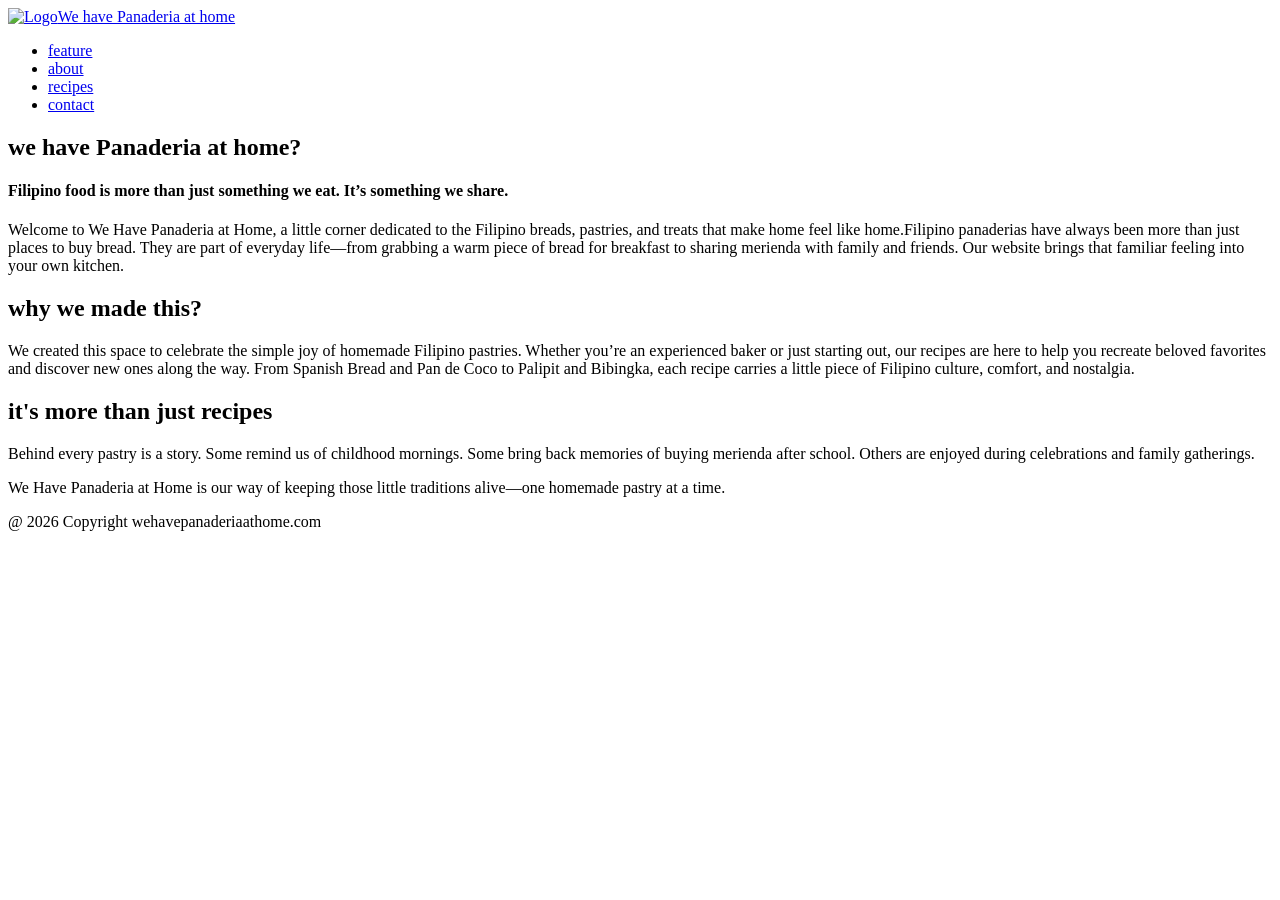
==== about.html @ c70d00dd "Added about.html" ====
<!DOCTYPE html>
<html lang="en">
<head>
    <meta charset="UTF-8">
    <meta name="viewport" content="width=device-width, initial-scale=1.0">
    <title>We have Panaderia at home</title>
    <link href="styles.css" rel="stylesheet" />
</head>
<body>
    <header>
        <a href="index.html"><img src="images/logo.png" alt="Logo">We have Panaderia at home</a>
    </header>

    <section id="about">
        <nav>
            <ul>
                <li><a href="index.html">feature</a></li>
                <li><a href="about.html">about</a></li>
                <li><a href="services.html">recipes</a></li>
                <li><a href="contact.html">contact</a></li>
            </ul>
        </nav>

        <div class="about">
            <h1>we have Panaderia at home?</h1>
            <h4>Filipino food is more than just something we eat. It’s something we share.</h4>
            <p>Welcome to We Have Panaderia at Home, a little corner dedicated to the Filipino breads, pastries, and treats that make home feel like home.Filipino panaderias have always been more than just places to buy bread. They are part of everyday life—from grabbing a warm piece of bread for breakfast to sharing merienda with family and friends. Our website brings that familiar feeling into your own kitchen.</p>

            <h1>why we made this?</h1>
            <p>We created this space to celebrate the simple joy of homemade Filipino pastries. Whether you’re an experienced baker or just starting out, our recipes are here to help you recreate beloved favorites and discover new ones along the way. From Spanish Bread and Pan de Coco to Palipit and Bibingka, each recipe carries a little piece of Filipino culture, comfort, and nostalgia.</p>

            <h1>it's more than just recipes</h1>
            <p>Behind every pastry is a story. Some remind us of childhood mornings. Some bring back memories of buying merienda after school. Others are enjoyed during celebrations and family gatherings.</p>

            <p>We Have Panaderia at Home is our way of keeping those little traditions alive—one homemade pastry at a time.</p>
        </div>
    </section>

    <footer>
        <p>@ 2026 Copyright wehavepanaderiaathome.com</p>
    </footer>
</body>
</html>
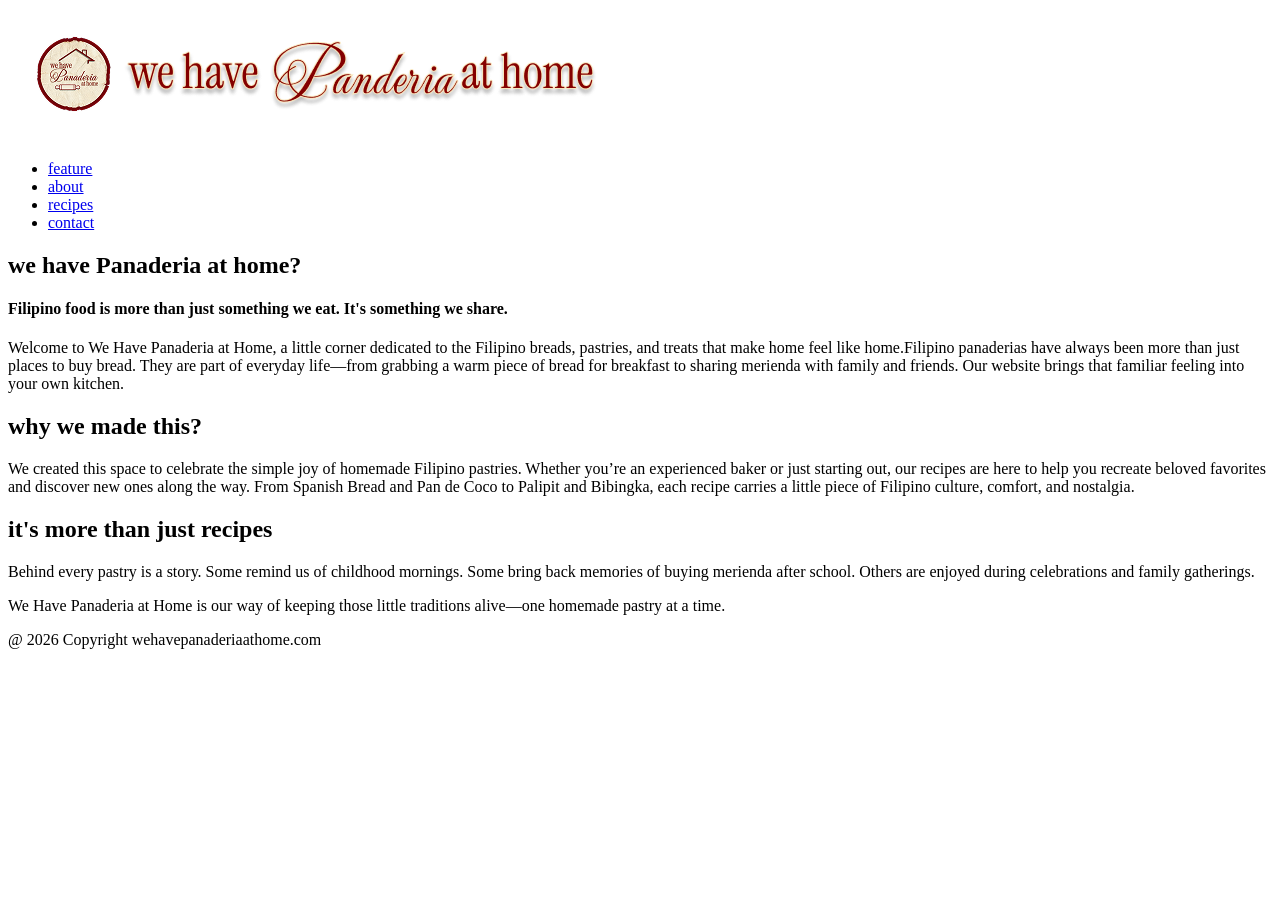
==== commit a06a66e6: "Added recipes and contact" ====
--- a/about.html
+++ b/about.html
@@ -8,7 +8,7 @@
 </head>
 <body>
     <header>
-        <a href="index.html"><img src="images/logo.png" alt="Logo">We have Panaderia at home</a>
+        <a href="index.html"><img src="img/header.png" alt="Logo"></a>
     </header>
 
     <section id="about">
@@ -16,14 +16,14 @@
             <ul>
                 <li><a href="index.html">feature</a></li>
                 <li><a href="about.html">about</a></li>
-                <li><a href="services.html">recipes</a></li>
+                <li><a href="recipes.html">recipes</a></li>
                 <li><a href="contact.html">contact</a></li>
             </ul>
         </nav>
 
         <div class="about">
             <h1>we have Panaderia at home?</h1>
-            <h4>Filipino food is more than just something we eat. It’s something we share.</h4>
+            <h4>Filipino food is more than just something we eat. It's something we share.</h4>
             <p>Welcome to We Have Panaderia at Home, a little corner dedicated to the Filipino breads, pastries, and treats that make home feel like home.Filipino panaderias have always been more than just places to buy bread. They are part of everyday life—from grabbing a warm piece of bread for breakfast to sharing merienda with family and friends. Our website brings that familiar feeling into your own kitchen.</p>
 
             <h1>why we made this?</h1>
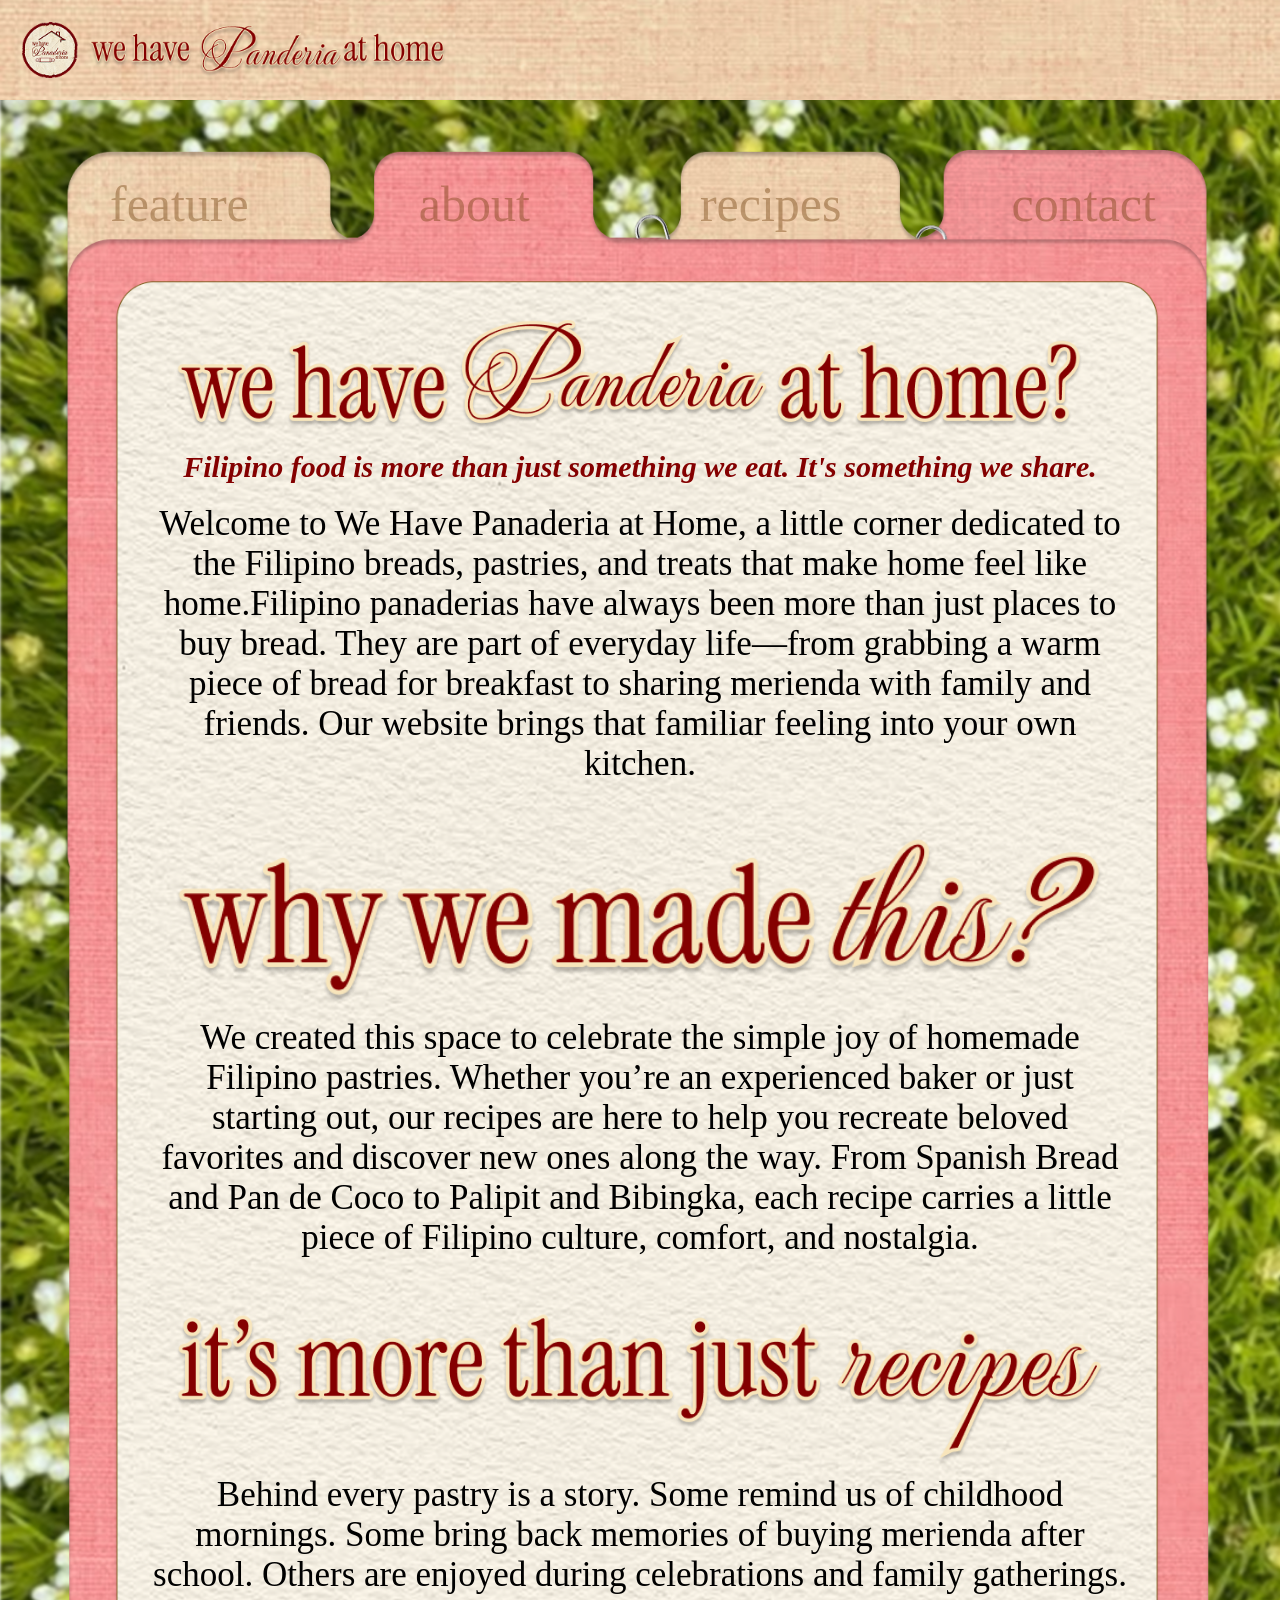
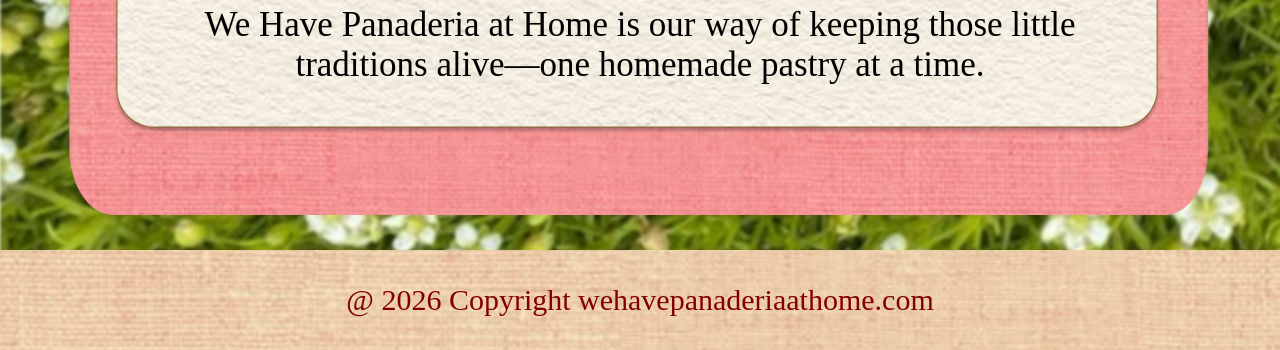
==== commit 6cee5626: "Added CSS for About page" ====
--- a/about.html
+++ b/about.html
@@ -5,6 +5,7 @@
     <meta name="viewport" content="width=device-width, initial-scale=1.0">
     <title>We have Panaderia at home</title>
     <link href="styles.css" rel="stylesheet" />
+    <link href="for-about.css" rel="stylesheet" />
 </head>
 <body>
     <header>
@@ -12,27 +13,33 @@
     </header>
 
     <section id="about">
-        <nav>
-            <ul>
-                <li><a href="index.html">feature</a></li>
-                <li><a href="about.html">about</a></li>
-                <li><a href="recipes.html">recipes</a></li>
-                <li><a href="contact.html">contact</a></li>
-            </ul>
-        </nav>
+        <div class="bottom-div">
+            <img src="img/about-bg.png" alt="Navigation Image" class="navfile">
+        </div>
 
-        <div class="about">
-            <h1>we have Panaderia at home?</h1>
-            <h4>Filipino food is more than just something we eat. It's something we share.</h4>
-            <p>Welcome to We Have Panaderia at Home, a little corner dedicated to the Filipino breads, pastries, and treats that make home feel like home.Filipino panaderias have always been more than just places to buy bread. They are part of everyday life—from grabbing a warm piece of bread for breakfast to sharing merienda with family and friends. Our website brings that familiar feeling into your own kitchen.</p>
+        <div class="top-div">
+            <nav>
+                <ul>
+                    <li><a href="index.html">feature</a></li>
+                    <li><a href="about.html">about</a></li>
+                    <li><a href="recipes.html">recipes</a></li>
+                    <li><a href="contact.html">contact</a></li>
+                </ul>
+            </nav>
 
-            <h1>why we made this?</h1>
-            <p>We created this space to celebrate the simple joy of homemade Filipino pastries. Whether you’re an experienced baker or just starting out, our recipes are here to help you recreate beloved favorites and discover new ones along the way. From Spanish Bread and Pan de Coco to Palipit and Bibingka, each recipe carries a little piece of Filipino culture, comfort, and nostalgia.</p>
+            <div class="about">
+                <img src="img/about-txt-1.png" alt="We have Panaderia at home?">
+                <h4>Filipino food is more than just something we eat. It's something we share.</h4>
+                <p>Welcome to We Have Panaderia at Home, a little corner dedicated to the Filipino breads, pastries, and treats that make home feel like home.Filipino panaderias have always been more than just places to buy bread. They are part of everyday life—from grabbing a warm piece of bread for breakfast to sharing merienda with family and friends. Our website brings that familiar feeling into your own kitchen.</p>
 
-            <h1>it's more than just recipes</h1>
-            <p>Behind every pastry is a story. Some remind us of childhood mornings. Some bring back memories of buying merienda after school. Others are enjoyed during celebrations and family gatherings.</p>
+                <img src="img/about-txt-2.png" alt="why we made this?">
+                <p>We created this space to celebrate the simple joy of homemade Filipino pastries. Whether you’re an experienced baker or just starting out, our recipes are here to help you recreate beloved favorites and discover new ones along the way. From Spanish Bread and Pan de Coco to Palipit and Bibingka, each recipe carries a little piece of Filipino culture, comfort, and nostalgia.</p>
 
-            <p>We Have Panaderia at Home is our way of keeping those little traditions alive—one homemade pastry at a time.</p>
+                <img src="img/about-txt-3.png" alt="it's more than just recipes">
+                <p>Behind every pastry is a story. Some remind us of childhood mornings. Some bring back memories of buying merienda after school. Others are enjoyed during celebrations and family gatherings.</p>
+
+                <p>We Have Panaderia at Home is our way of keeping those little traditions alive—one homemade pastry at a time.</p>
+            </div>
         </div>
     </section>
 
--- a/styles.css
+++ b/styles.css
@@ -0,0 +1,81 @@
+* {
+    margin: 0;
+    padding: 0;
+    box-sizing: border-box;
+}
+
+html {
+    scroll-behavior: smooth;
+    background-image: url(img/background.png);
+    background-repeat: no-repeat;
+    background-size: cover;
+}
+
+html, body {
+    overflow-x: hidden;
+}
+
+header {
+    background-image: url(img/header-bg.png);
+    background-repeat: no-repeat;
+    background-size: cover;
+    height: 100px;
+    position: -webkit-sticky;
+    position: sticky;
+    top: 0;
+    z-index: 9999;
+}
+
+header img {
+    height: 100px;
+}
+
+.frontcover {
+    align-items: center;
+    display: flex;
+    flex-direction: column;
+    text-align: center;
+}
+
+.frontcover img {
+    width: 90%;
+    position: relative;
+    top: -170px;
+    margin-bottom: -500px;   
+}
+
+.button {
+    background-color: rgba(248, 229, 187, 1);
+    border: 2px solid #840000;
+    color: #840000;
+    padding: 15px 32px;
+    text-align: center;
+    text-decoration: none;
+    display: inline-block;
+    font-size: 20px;
+    margin: 4px 2px;
+    cursor: pointer;
+    border-radius: 30px;
+}
+
+.button a {
+    text-decoration: none;
+    color: #840000;
+}
+
+footer {
+    background-image: url(img/header-bg.png);
+    background-repeat: no-repeat;
+    background-size: cover;
+    height: 100px;
+    
+    display: flex;
+    align-items: center;
+    text-align: center;
+    justify-content: center;
+}
+
+footer p {
+    font-size: 30px;
+    color: #840000;
+}
--- a/for-about.css
+++ b/for-about.css
@@ -0,0 +1,73 @@
+#about {
+    position: relative;
+    margin-top: 50px;
+    align-items: center;
+    scroll-margin-top: 100px;
+    min-height: 1700px;
+}
+
+.top-div {
+    position: absolute;
+    display: inline-block;
+}
+
+.bottom-div {
+    position: absolute;
+    display: block;
+    margin: 0 5%;
+    margin-right: 10px;
+}
+
+.bottom-div img {
+    width: 95%;
+}
+
+nav {
+    font-size: 50px;
+    display: flex;
+    gap: 100px;
+}
+
+nav li {
+    display: inline-block;
+}
+
+nav ul {
+    display: flex;
+    gap: 170px;
+    padding: 5px 10px;
+    margin: 20px 100px;
+    list-style: none;
+}
+
+nav a {
+    text-decoration: none;
+    color: rgba(102, 52, 0, 0.38);
+}
+
+.about {
+    display: flex;
+    flex-direction: column;
+    align-items: center;
+    text-align: center;
+    justify-content: center;
+
+    margin: 50px 150px;
+}
+
+.about img {
+    width: 95%;
+}
+
+.about h4 {
+    font-size: 30px;
+    font-weight: bold;
+    color: #840000;
+    font-style: italic;
+    padding-bottom: 10px;
+}
+
+.about p {
+    font-size: 35px;
+    padding-top: 10px;
+}
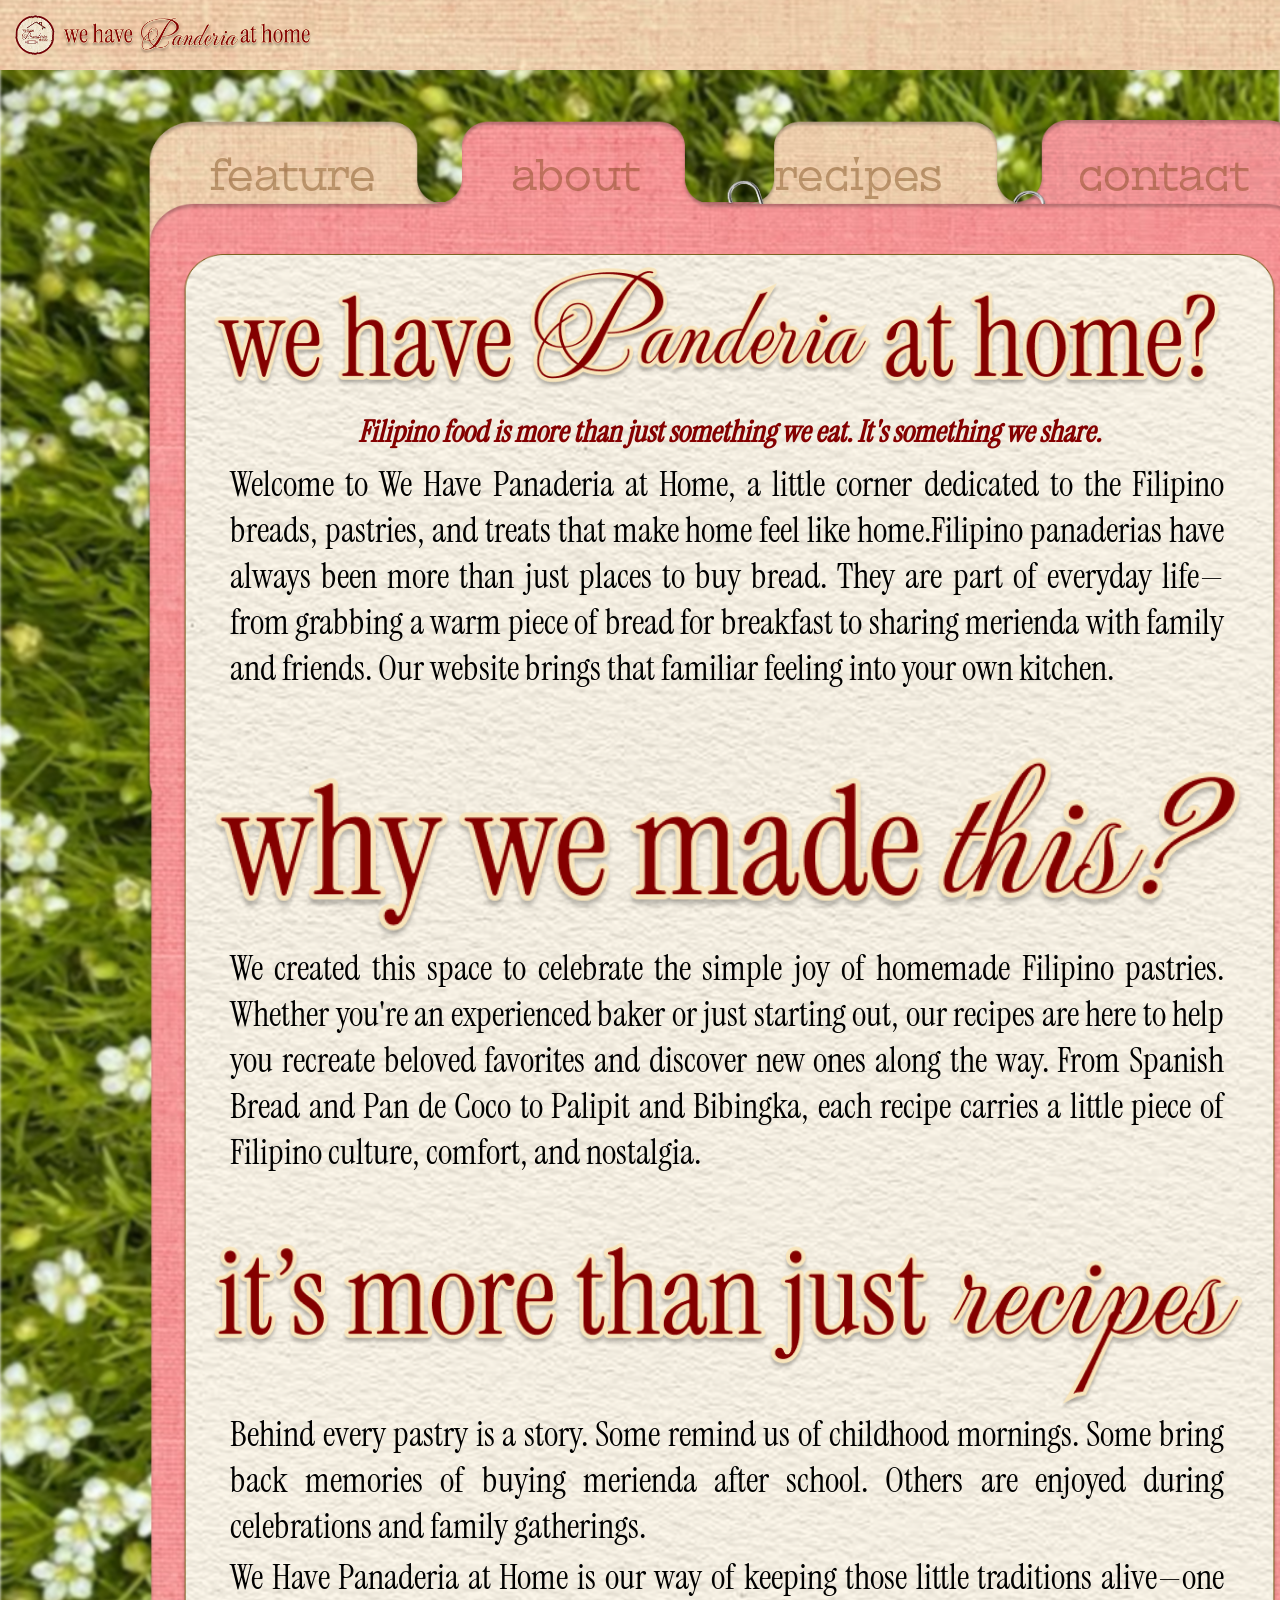
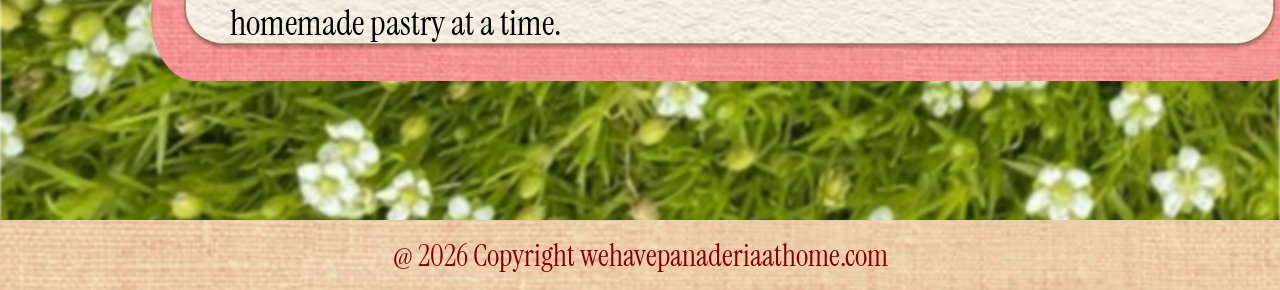
==== commit 391f744f: "Updated Desktop" ====
--- a/about.html
+++ b/about.html
@@ -13,11 +13,7 @@
     </header>
 
     <section id="about">
-        <div class="bottom-div">
-            <img src="img/about-bg.png" alt="Navigation Image" class="navfile">
-        </div>
-
-        <div class="top-div">
+        <div class="top-div" id="about-page">
             <nav>
                 <ul>
                     <li><a href="index.html">feature</a></li>
@@ -33,7 +29,7 @@
                 <p>Welcome to We Have Panaderia at Home, a little corner dedicated to the Filipino breads, pastries, and treats that make home feel like home.Filipino panaderias have always been more than just places to buy bread. They are part of everyday life—from grabbing a warm piece of bread for breakfast to sharing merienda with family and friends. Our website brings that familiar feeling into your own kitchen.</p>
 
                 <img src="img/about-txt-2.png" alt="why we made this?">
-                <p>We created this space to celebrate the simple joy of homemade Filipino pastries. Whether you’re an experienced baker or just starting out, our recipes are here to help you recreate beloved favorites and discover new ones along the way. From Spanish Bread and Pan de Coco to Palipit and Bibingka, each recipe carries a little piece of Filipino culture, comfort, and nostalgia.</p>
+                <p>We created this space to celebrate the simple joy of homemade Filipino pastries. Whether you're an experienced baker or just starting out, our recipes are here to help you recreate beloved favorites and discover new ones along the way. From Spanish Bread and Pan de Coco to Palipit and Bibingka, each recipe carries a little piece of Filipino culture, comfort, and nostalgia.</p>
 
                 <img src="img/about-txt-3.png" alt="it's more than just recipes">
                 <p>Behind every pastry is a story. Some remind us of childhood mornings. Some bring back memories of buying merienda after school. Others are enjoyed during celebrations and family gatherings.</p>
--- a/styles.css
+++ b/styles.css
@@ -6,28 +6,36 @@
 
 html {
     scroll-behavior: smooth;
+    scroll-padding-top: 100px;
     background-image: url(img/background.png);
     background-repeat: no-repeat;
     background-size: cover;
 }
 
-html, body {
-    overflow-x: hidden;
+@font-face {
+    font-family: fontText;
+    src: url(fonts/KyivTypeSerif-Regular.woff);
+}
+
+@font-face {
+    font-family: fontTitle;
+    src: url(fonts/instrumentserif-regular.woff);
 }
 
 header {
+    z-index: 9999;
     background-image: url(img/header-bg.png);
     background-repeat: no-repeat;
     background-size: cover;
-    height: 100px;
+    width: 100%;
+    height: 70px;
     position: -webkit-sticky;
     position: sticky;
-    top: 0;
-    z-index: 9999;
+    top: 0px;
 }
 
 header img {
-    height: 100px;
+    height: 70px;
 }
 
 .frontcover {
@@ -38,37 +46,49 @@
 }
 
 .frontcover img {
-    width: 90%;
+    width: 84%;
     position: relative;
-    top: -170px;
-    margin-bottom: -500px;   
+    top: -100px;
+    margin-bottom: -200px;   
 }
 
 .button {
     background-color: rgba(248, 229, 187, 1);
     border: 2px solid #840000;
     color: #840000;
-    padding: 15px 32px;
+    padding: 15px 30px;
     text-align: center;
     text-decoration: none;
     display: inline-block;
     font-size: 20px;
-    margin: 4px 2px;
+    margin: -160px 2px 4px;
     cursor: pointer;
-    border-radius: 30px;
+    border-radius: 60px;
+    z-index: 1000;
+    font-family: fontTitle;
 }
 
 .button a {
     text-decoration: none;
     color: #840000;
+    font-size: 30px;
+}
+
+.button:hover {
+    background-color: #840000;
+    border: 2px solid rgba(248, 229, 187, 1);
+}
+
+.button a:hover {
+    color: rgba(248, 229, 187, 1);
 }
 
 footer {
     background-image: url(img/header-bg.png);
     background-repeat: no-repeat;
     background-size: cover;
-    height: 100px;
-    
+    height: 70px;
+    font-family: fontTitle;
     display: flex;
     align-items: center;
     text-align: center;
--- a/for-about.css
+++ b/for-about.css
@@ -1,3 +1,13 @@
+@font-face {
+    font-family: fontText;
+    src: url(fonts/KyivTypeSerif-Regular.woff);
+}
+
+@font-face {
+    font-family: fontTitle;
+    src: url(fonts/instrumentserif-regular.woff);
+}
+
 #about {
     position: relative;
     margin-top: 50px;
@@ -6,26 +16,23 @@
     min-height: 1700px;
 }
 
+#about-page {
+    background-image: url(img/about-bg-bottom.png);
+    background-repeat: no-repeat;
+    background-position: center;
+    background-size: 80% 100%;
+}
+
 .top-div {
     position: absolute;
     display: inline-block;
-}
-
-.bottom-div {
-    position: absolute;
-    display: block;
-    margin: 0 5%;
-    margin-right: 10px;
-}
-
-.bottom-div img {
-    width: 95%;
+    font-family: fontTitle;
 }
 
 nav {
-    font-size: 50px;
+    font-size: 45px;
     display: flex;
-    gap: 100px;
+    font-family: fontText;
 }
 
 nav li {
@@ -34,29 +41,39 @@
 
 nav ul {
     display: flex;
-    gap: 170px;
+    gap: 135px;
     padding: 5px 10px;
-    margin: 20px 100px;
+    margin: 20px 200px;
     list-style: none;
 }
 
 nav a {
     text-decoration: none;
     color: rgba(102, 52, 0, 0.38);
+    border-bottom: 2px solid transparent;
+    padding-bottom: 5px;
+}
+
+nav a:hover {
+    color: rgba(29, 15, 0, 0.38);
+    border-bottom: 2px solid rgba(29, 15, 0, 0.38);
 }
 
 .about {
     display: flex;
     flex-direction: column;
+    background-image: url(img/about-bg-top.png);
+    background-repeat: no-repeat;
+    background-position: center;
+    background-size: 90% 100%;
     align-items: center;
     text-align: center;
     justify-content: center;
-
-    margin: 50px 150px;
+    margin: 30px 120px;
 }
 
 .about img {
-    width: 95%;
+    width: 85%;
 }
 
 .about h4 {
@@ -69,5 +86,8 @@
 
 .about p {
     font-size: 35px;
-    padding-top: 10px;
+    padding: 0 90px 5px;
+    text-align: justify;
+    margin-right: 25px;
+    padding-left: 110px;
 }
